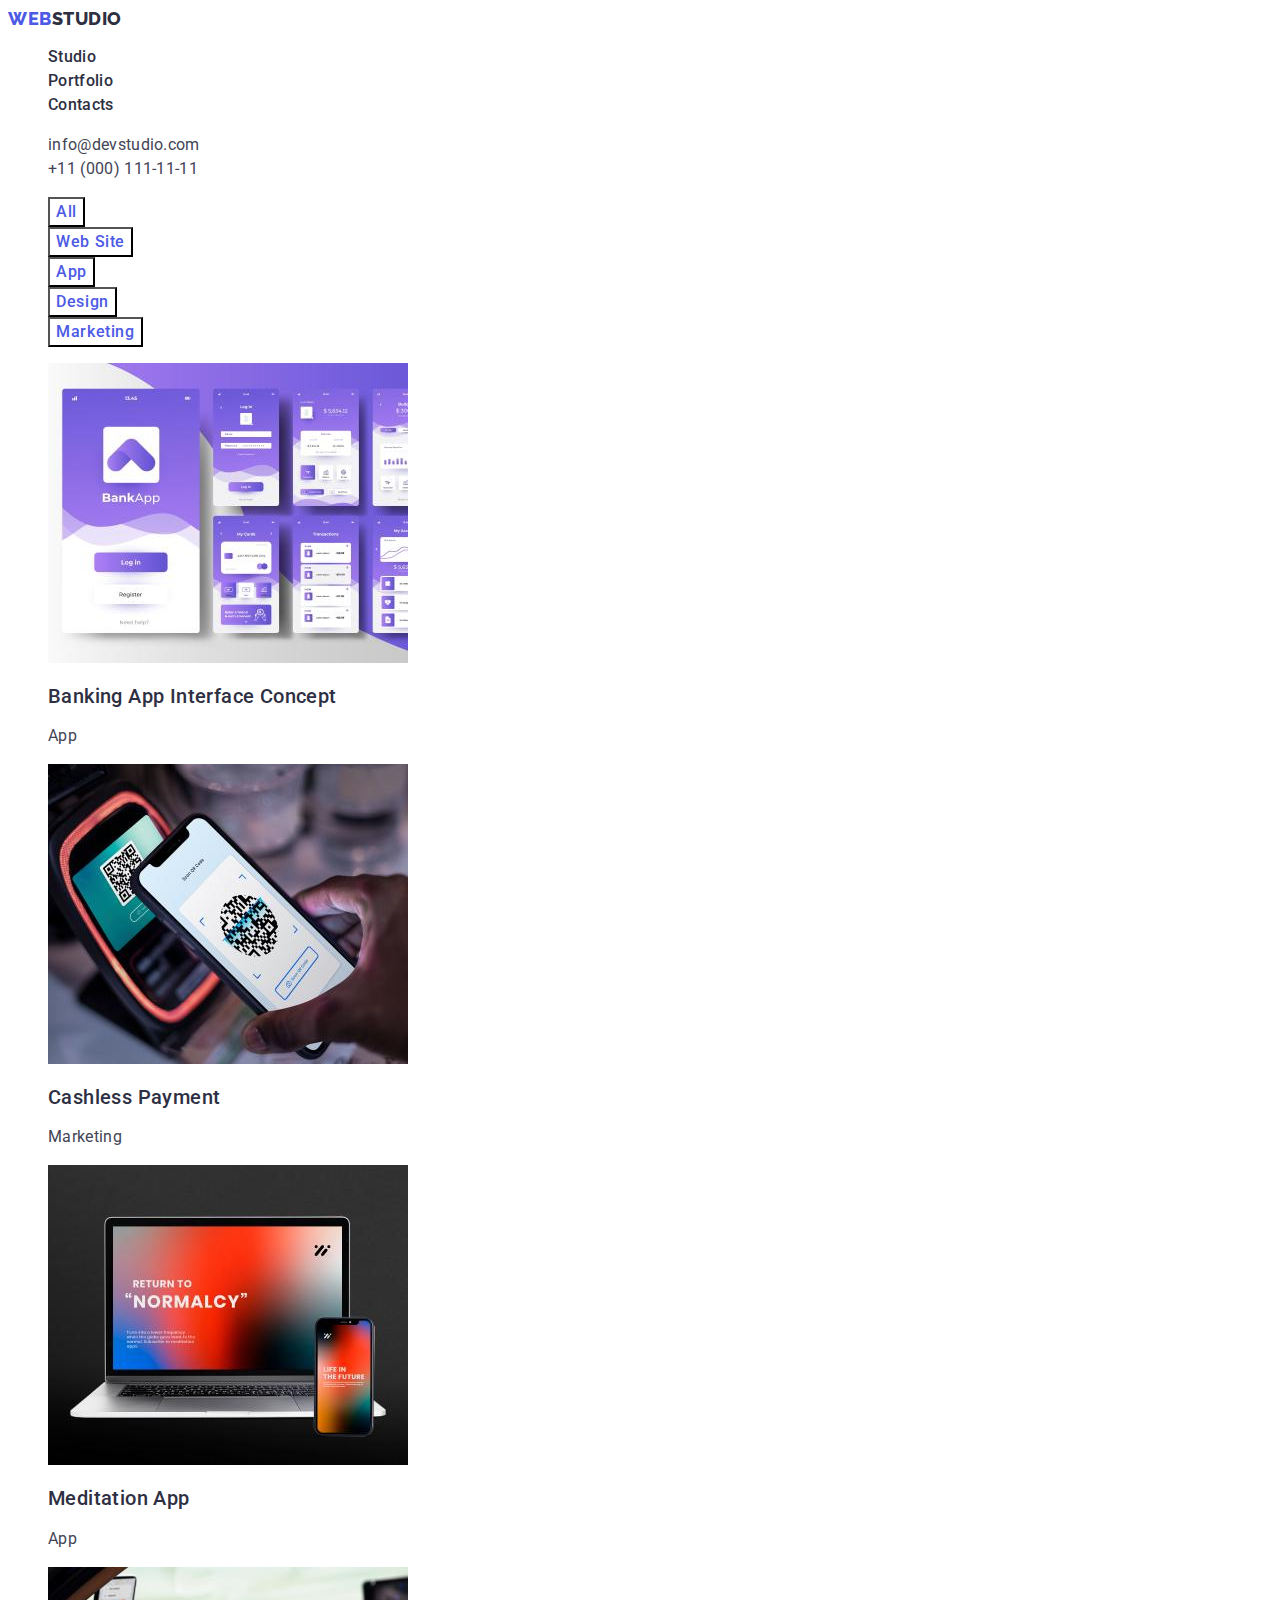
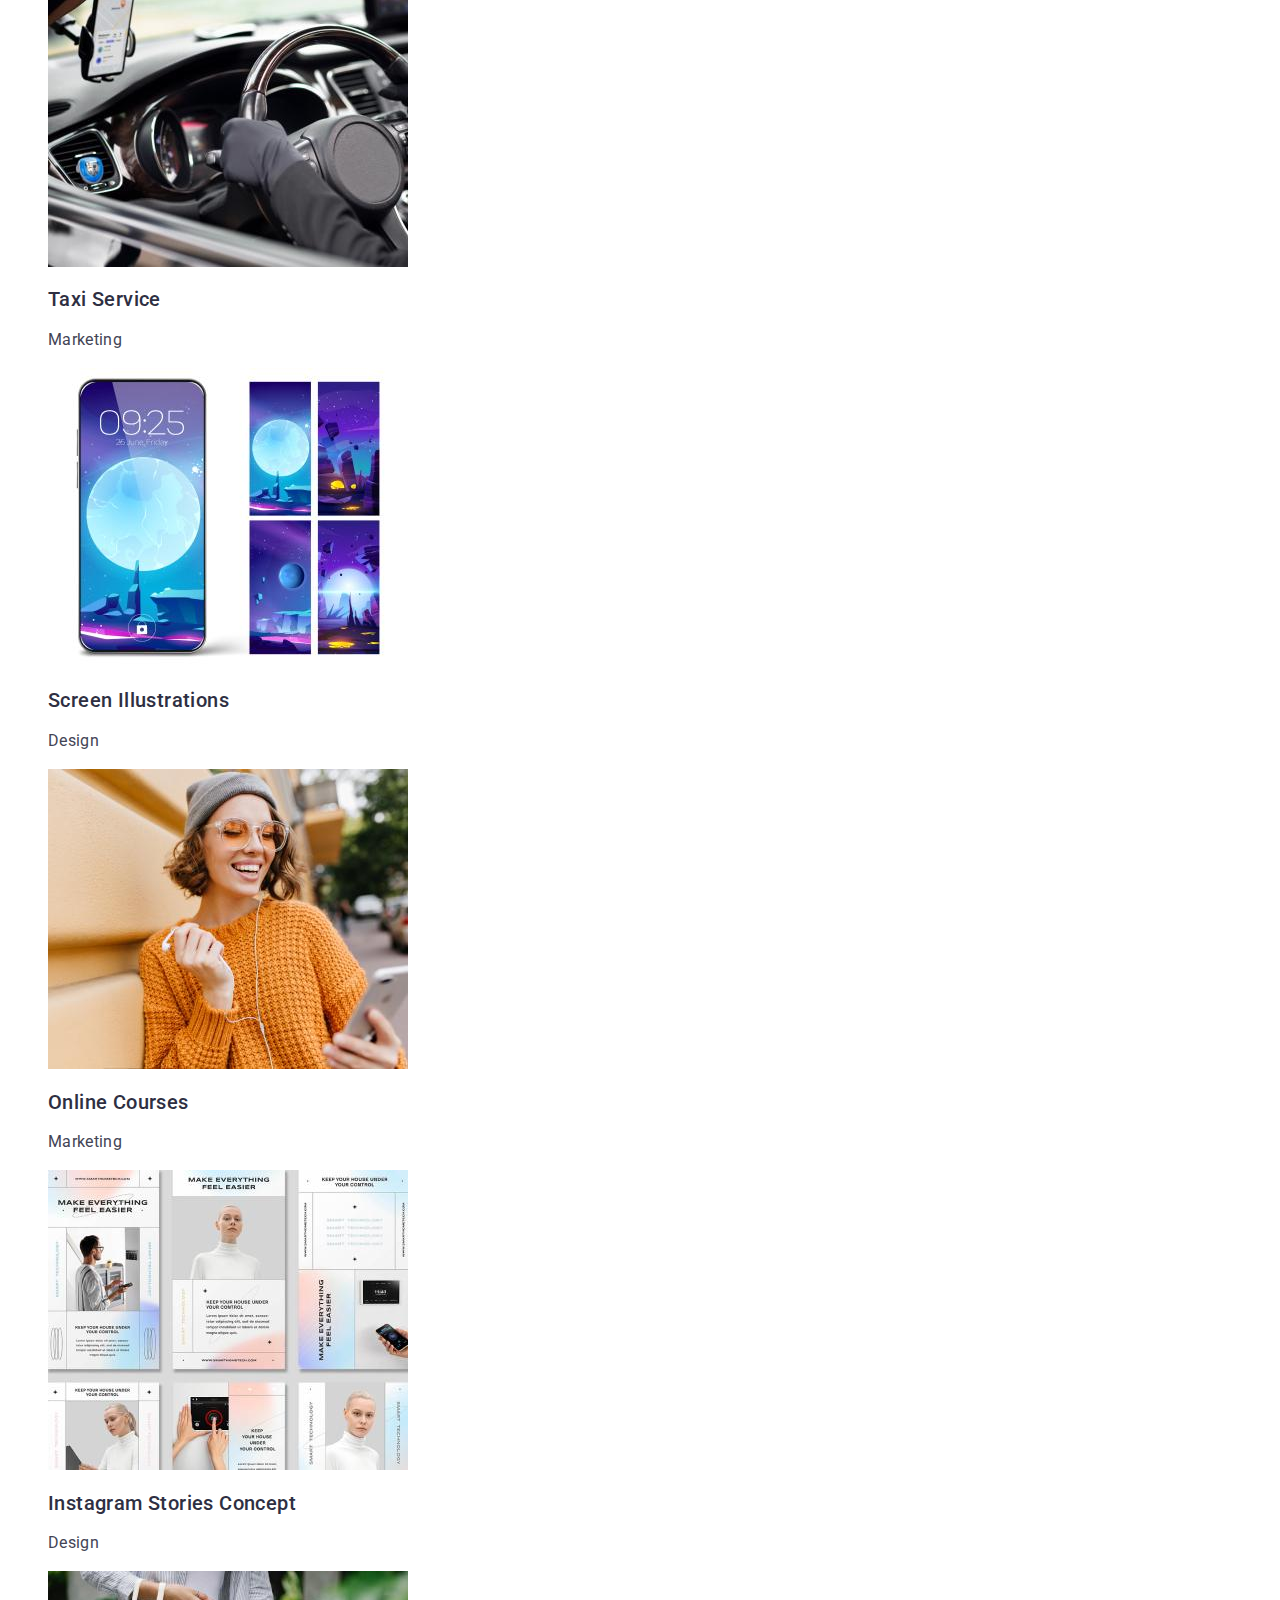
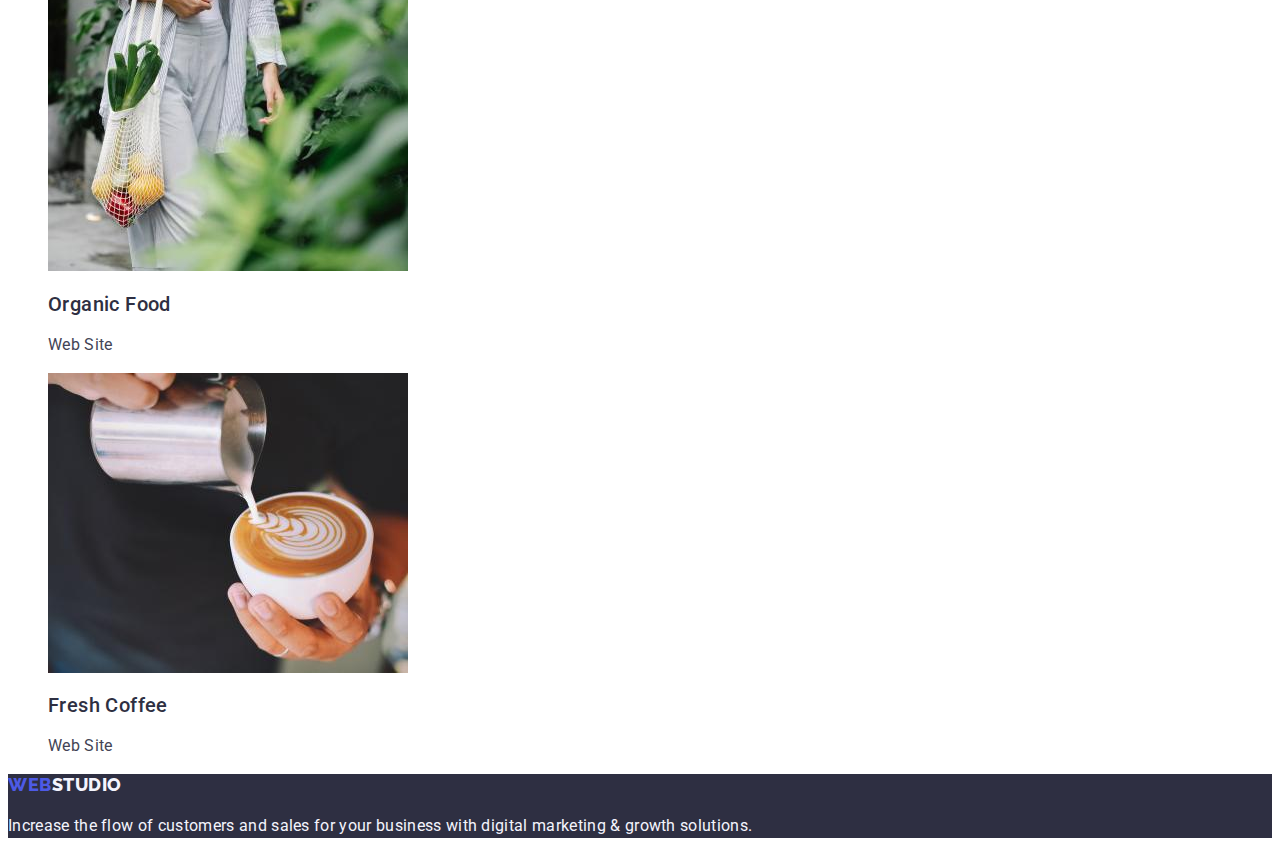
==== portfolio.html @ b43d823f "z" ====
<!DOCTYPE html>
<html lang="en">
  <head>
    <meta charset="UTF-8" />
    <meta http-equiv="X-UA-Compatible" content="IE=edge" />
    <meta name="viewport" content="width=device-width, initial-scale=1.0" />
    <link rel="preconnect" href="https://fonts.googleapis.com" />
    <link rel="preconnect" href="https://fonts.gstatic.com" crossorigin />
    <link
      href="https://fonts.googleapis.com/css2?family=Raleway:wght@800&family=Roboto:wght@400;500;700;900&display=swap"
      rel="stylesheet"/>
    <title>WebStudio</title>
    <link rel="stylesheet" href="./css/styles.css" />
  </head>

  <body>
    <header class="header">
      <nav class="header-navigat">
        <a href="./index.html" class="header-logo link">Web<span>Studio</span>
        </a>
        <ul class="list">
          <li class="header-menu-item list">
            <a class="header-menu-link link" href="./index.html">Studio</a>
          </li>
  
          <li class="header-menu-item list">
            <a class="header-menu-link link" href="./portfolio.html">Portfolio</a>
          </li>
          <li class="header-menu-item list">
            <a class="header-menu-link link" href="contacts">Contacts</a>
          </li>
        </ul>
      </nav>
      <address class="header-cont">
        <ul class="header-contakt list">
          <li class="header-cont list">
            <a class="header-cont-link link" href="mailto:info@devstudio.com">info@devstudio.com</a>
          </li>
          <li class="header-cont list">
            <a class="header-cont-link link" href="tel:+110001111111">+11 (000) 111-11-11</a>
          </li>
        </ul>
      </address>
    </header>

    <main>
      <section class="list">
        <h1 hidden>portfolio</h1>
       
          <ul class="list-btn">
            <li class="list">
              <button type="button" class="portfolio-btn">All</button>
            </li>
            <li class="list">
              <button type="button" class="portfolio-btn">Web Site</button>
            </li>
            <li class="list">
              <button type="button" class="portfolio-btn">App</button>
            </li>
            <li class="list">
              <button type="button" class="portfolio-btn">Design</button>
            </li>
            <li class="list">
              <button type="button" class="portfolio-btn">Marketing</button>
            </li>
          </ul>
   

        <ul class="list">
          <li class="list-portfol">
            <a class="link" href="" >
            <img
              src="./images/img1.jpg"
              alt="programm interfese"
              width="360"
              height="300"
            />
            <h2 class="title-list-subtitle">Banking App Interface Concept</h2>
            <p class="title-item-text">App</p>
            </a>
          </li>

          <li class="list-portfol">
            <a class="link" href="">
            <img
              src="./images/img2.jpg"
              alt="telefon"
              width="360"
              height="300"
            />
            <h2 class="title-list-subtitle">Cashless Payment</h2>
            <p class="title-item-text">Marketing</p>
            </a>
          </li>

          <li class="list-portfol">
            <a class="link" href="">
            <img
              src="./images/img3.jpg"
              alt="notebook"
              width="360"
              height="300"
            />
            <h2 class="title-list-subtitle">Meditation App</h2>
            <p class="title-item-text">App</p>
            </a>
          </li>

          <li class="list-portfol">
            <a href="" class="link">
            <img
              src="./images/img4.jpg"
              alt="salon avto"
              width="360"
              height="300"
            />
            <h2 class="title-list-subtitle">Taxi Service</h2>
            <p class="title-item-text">Marketing</p>
            </a>
          </li>

          <li class="list-portfol">
            <a href="" class="link">
            <img
              src="./images/img5.jpg"
              alt="telefon"
              width="360"
              height="300"
            />
            <h2 class="title-list-subtitle">Screen Illustrations</h2>
            <p class="title-item-text">Design</p>
            </a>
          </li>

          <li class="list-portfol">
            <a href="" class="link">
            <img 
             src="./images/img6.jpg"
             alt="women"
             width="360"
             height="300"
             />
            <h2 class="title-list-subtitle">Online Courses</h2>
            <p class="title-item-text">Marketing</p>
            </a>
          </li>

          <li class="list-portfol">
            <a href="" class="link">
            <img
              src="./images/img7.jpg"
              alt="projekt"
              width="360"
              height="300"
            />
            <h2 class="title-list-subtitle">Instagram Stories Concept</h2>
            <p class="title-item-text">Design</p>
            </a>
          </li>

          <li class="list-portfol">
            <a href="" class="link">
            <img 
             src="./images/img8.jpg" 
             alt="women" 
             width="360" 
             height="300"
            />
            <h2 class="title-list-subtitle">Organic Food</h2>
            <p class="title-item-text">Web Site</p>
            </a>
          </li>

          <li class="list-portfol">
            <a href="" class="link">
            <img 
             src="./images/img9.jpg"
             alt="kofe"
             width="360"
             height="300"
             />
            <h2 class="title-list-subtitle">Fresh Coffee</h2>
            <p class="title-item-text">Web Site</p>
            </a>
          </li>
        </ul>
      </section>
    </main>
    <footer class="footer">
      <a href="./index.html" class="footer-logo link"
        >Web<span>Studio</span>
      </a>
      <p class="footer-text">
        Increase the flow of customers and sales for your business with digital
        marketing & growth solutions.
      </p>
    </footer>
  </body>
</html>
---- css/styles.css ----
title {
  font-family: "Raleway", sans-serif;
}
body {
  font-family: "Roboto", sans-serif;
  color: #434455;
  background-color: #ffffff;
}
.link {
  text-decoration: none;
}
.list {
  list-style: none;
}

.header-cont {
font-style: normal;
}
.header-logo {
  font-family: "Raleway", sans-serif;
  font-weight: 800;
  font-size: 18px;
  line-height: 1.17;
  letter-spacing: 0.03em;
  text-transform: uppercase;
  color: #4d5ae5;
}
.header-logo span {
  font-family: "Raleway", sans-serif;

  font-weight: 800;
  font-size: 18px;
  line-height: 1.17;
  letter-spacing: 0.03em;
  text-transform: uppercase;
  color: #2e2f42;
}

.header-menu-link {
  font-weight: 500;
  font-size: 16px;
  line-height: 1.5;
  color: #2e2f42;
  letter-spacing: 0.02em;
}

.header-cont-link {
  font-style:normal;
  font-size: 16px;
  line-height: 1.5;
  letter-spacing: 0.02em;
  color: #434455;
}
.header-menu-link:hover,
.header-menu-link:focus {
  color: #404bbf;
}
.header-cont-link:hover,
.header-cont-link:focus {
  color: #404bbf;
}

.hero {
  background-color: #2e2f42;
}
.hero-title {
  font-weight: 700;
  font-size: 56px;
  line-height: 1.07;
  letter-spacing: 0.02em;
  text-align: center;
  letter-spacing: 0.02em;

  color: #ffffff;
}
.hero-btn {
  font-family: "Roboto", sans-serif;
  font-weight: 500;
  font-size: 16px;
  line-height: 1.5;
  letter-spacing: 0.04em;
  color: #ffffff;
  background: #4d5ae5;
  cursor: pointer;
}

.hero-btn:hover,
.hero-btn:focus {
  background: #404bbf;
}

.portfolio-btn {
font-family: "Roboto", sans-serif;
  font-weight: 500;
  font-size: 16px;
  line-height: 1.5;
  letter-spacing: 0.04em;
  color: #4d5ae5;
  background: #ffffff;
  cursor: pointer;
}
.portfolio-btn:hover, 
.portfolio-btn:focus {
background: #404BBF;
}


 
.title-list-subtitle {
  background-color: #ffffff;
  font-weight: 500;
  font-size: 20px;
  line-height: 1.2;
  letter-spacing: 0.02em;
  color: #2e2f42;
}

.item-team {
  line-height: 1.5;
  letter-spacing: 0.02em;
  background-color: #f4f4fd;
}
.title-item-text {
  font-size: 16px;
  line-height: 1.5;
  letter-spacing: 0.02em;

  color: #434455;
}
.fon {
  background-color: #ffffff;
}
.item-title {
  font-weight: 700;
  font-size: 36px;
  line-height: 1.11;

  text-align: center;
  letter-spacing: 0.02em;
  text-transform: capitalize;
  color: #2e2f42;
}

.footer {
  line-height: 1.5;
  background-color: #2e2f42;
}
.footer-logo {
  font-family: "Raleway", sans-serif;
  font-weight: 800;
  font-size: 18px;
  line-height: 1.17;
  letter-spacing: 0.03em;
  text-transform: uppercase;
  color: #4d5ae5;
}

.footer-logo span {
  font-family: "Raleway", sans-serif;
  font-weight: 800;
  font-size: 18px;
  line-height: 1.17;
  letter-spacing: 0.03em;
  text-transform: uppercase;
  color: #f4f4fd;
}
.footer-text {
  font-family: "Roboto", sans-serif;
  font-size: 16px;
  line-height: 1, 50;
  letter-spacing: 0.02em;
  color: #f4f4fd;
}
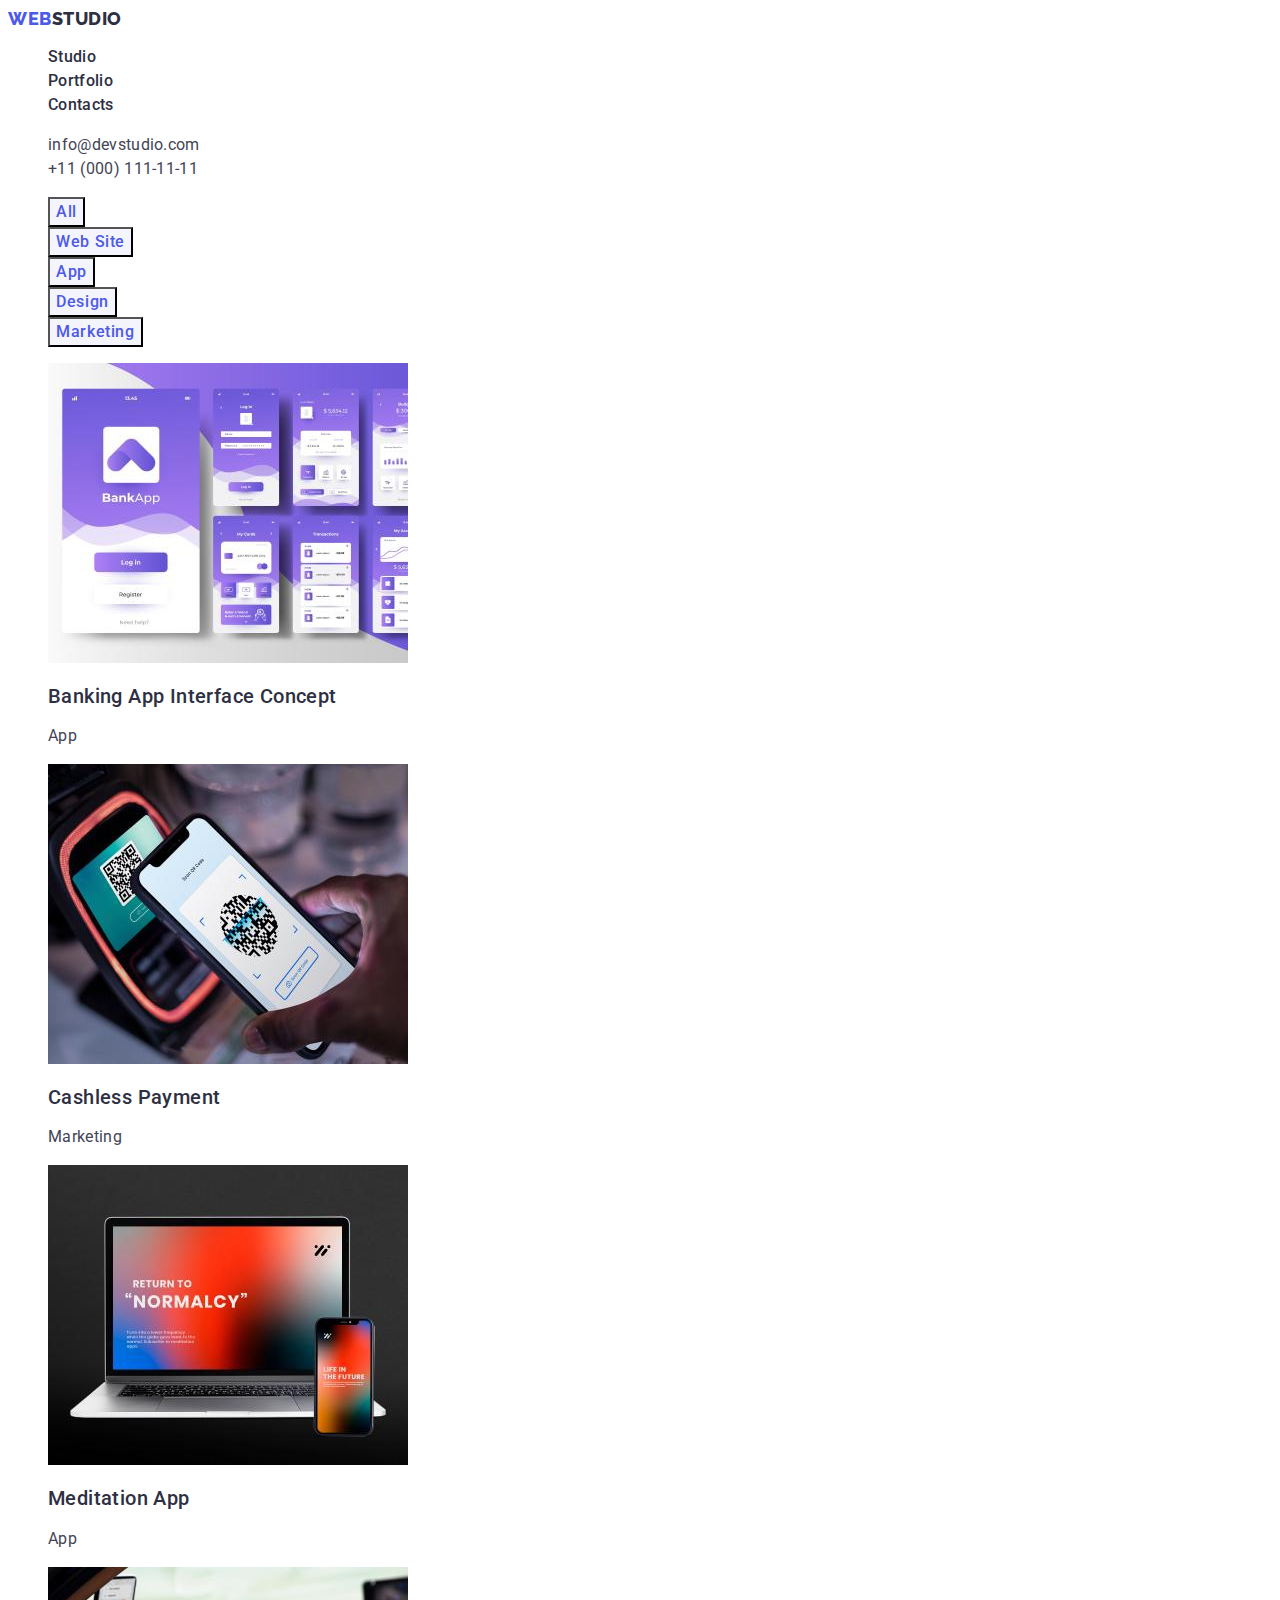
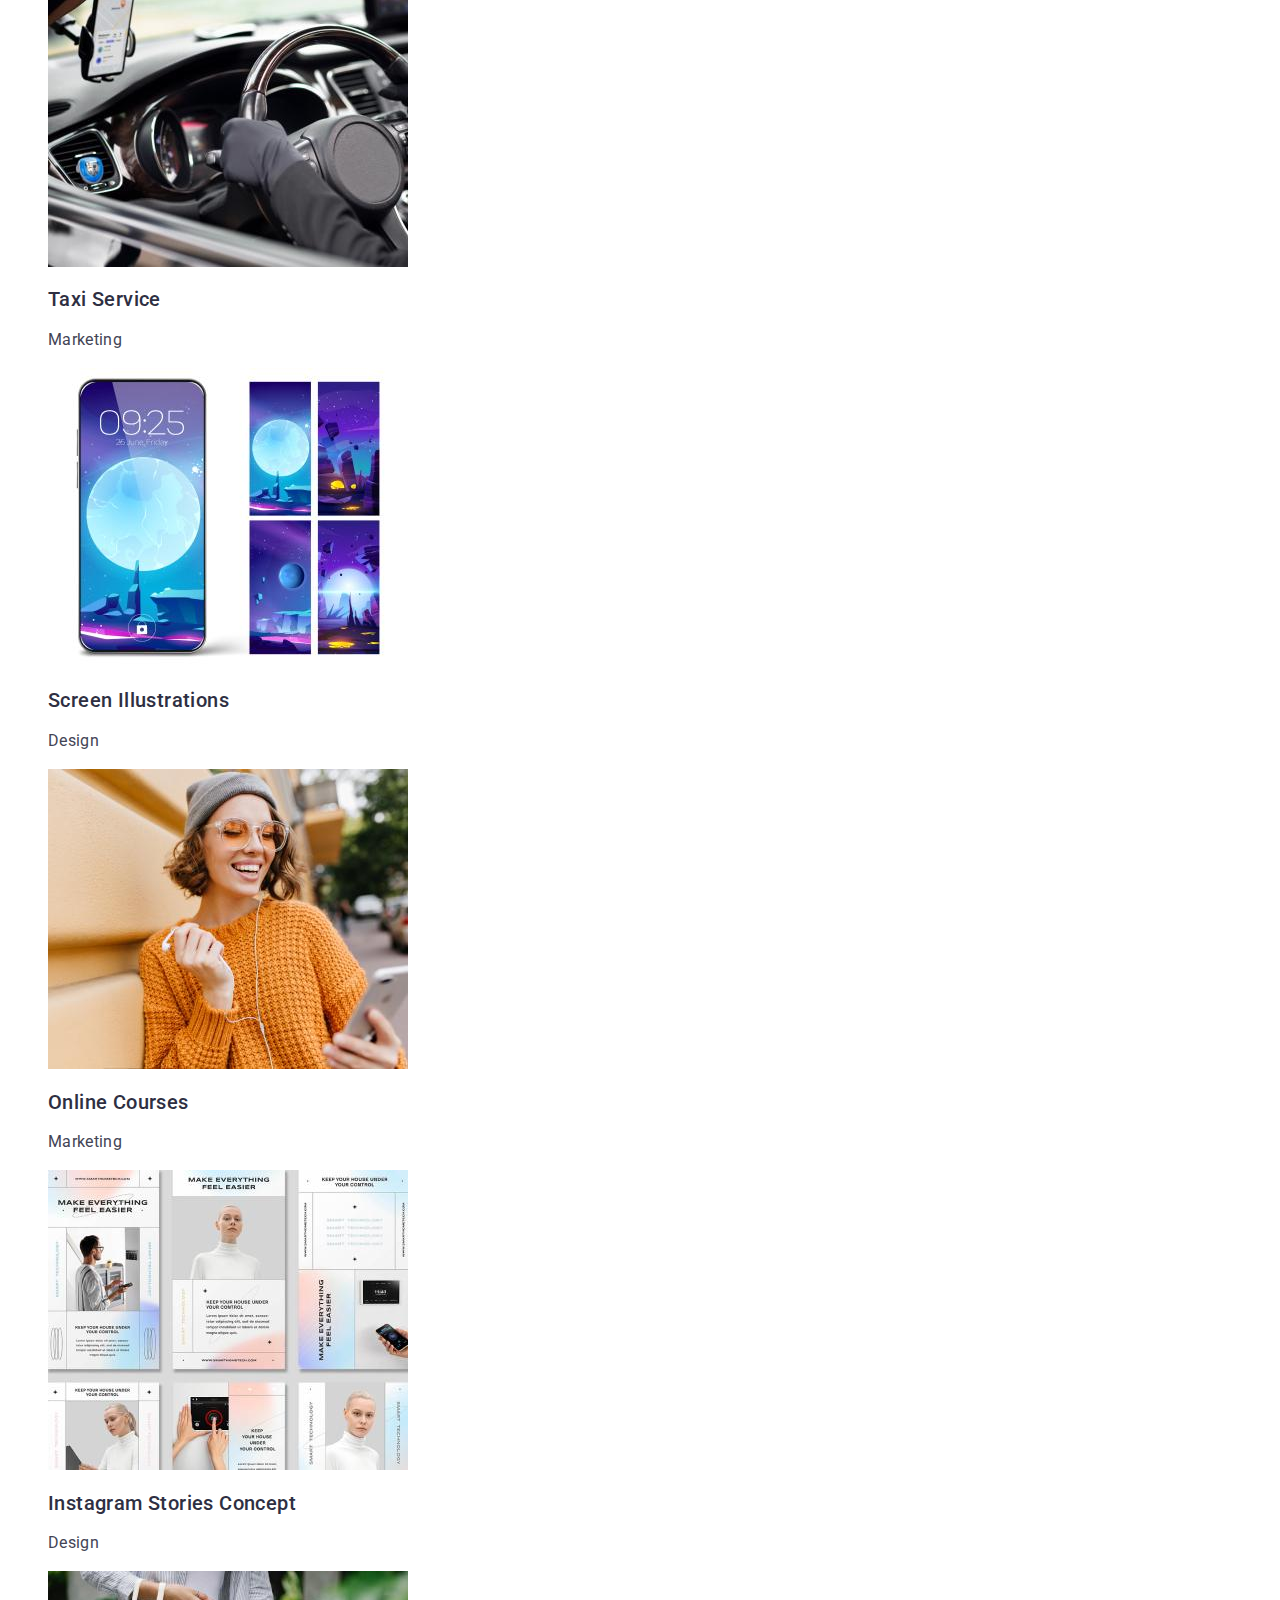
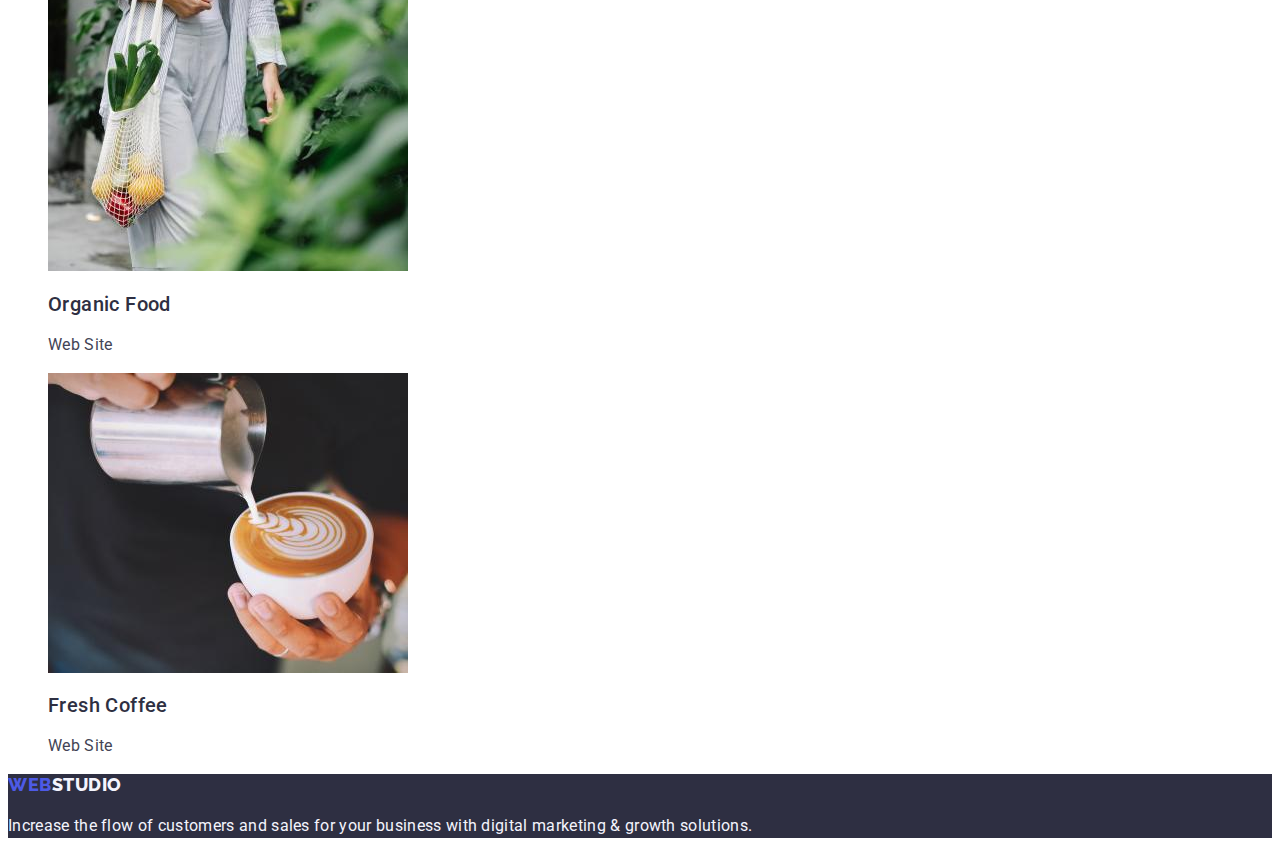
==== commit c12dff9a: "33" ====
--- a/portfolio.html
+++ b/portfolio.html
@@ -9,38 +9,39 @@
     <link
       href="https://fonts.googleapis.com/css2?family=Raleway:wght@800&family=Roboto:wght@400;500;700;900&display=swap"
       rel="stylesheet"/>
-    <title>WebStudio</title>
-    <link rel="stylesheet" href="./css/styles.css" />
-  </head>
-
-  <body>
-    <header class="header">
-      <nav class="header-navigat">
-        <a href="./index.html" class="header-logo link">Web<span>Studio</span>
-        </a>
-        <ul class="list">
-          <li class="header-menu-item list">
-            <a class="header-menu-link link" href="./index.html">Studio</a>
-          </li>
-  
-          <li class="header-menu-item list">
-            <a class="header-menu-link link" href="./portfolio.html">Portfolio</a>
-          </li>
-          <li class="header-menu-item list">
-            <a class="header-menu-link link" href="contacts">Contacts</a>
-          </li>
-        </ul>
-      </nav>
-      <address class="header-cont">
-        <ul class="header-contakt list">
-          <li class="header-cont list">
-            <a class="header-cont-link link" href="mailto:info@devstudio.com">info@devstudio.com</a>
-          </li>
-          <li class="header-cont list">
-            <a class="header-cont-link link" href="tel:+110001111111">+11 (000) 111-11-11</a>
-          </li>
-        </ul>
-      </address>
+    
+      <title>WebStudio</title>
+      <link rel="stylesheet" href="./css/styles.css" />
+      </head>
+      
+      <body>
+        <header class="header">
+          <nav class="header-navigat">
+            <a href="./index.html" class="header-logo link">Web<span>Studio</span>
+            </a>
+            <ul class="list">
+              <li class="header-menu-item list">
+                <a class="header-menu-link link" href="./index.html">Studio</a>
+              </li>
+      
+              <li class="header-menu-item list">
+                <a class="header-menu-link link" href="./portfolio.html">Portfolio</a>
+              </li>
+              <li class="header-menu-item list">
+                <a class="header-menu-link link" href="/">Contacts</a>
+              </li>
+            </ul>
+          </nav>
+          <address class="header-cont">
+            <ul class="header-contakt list">
+              <li class="header-cont list">
+                <a class="header-cont-link link" href="mailto:info@devstudio.com">info@devstudio.com</a>
+              </li>
+              <li class="header-cont list">
+                <a class="header-cont-link link" href="tel:+110001111111">+11 (000) 111-11-11</a>
+              </li>
+            </ul>
+          </address>
     </header>
 
     <main>
--- a/css/styles.css
+++ b/css/styles.css
@@ -96,12 +96,13 @@
   line-height: 1.5;
   letter-spacing: 0.04em;
   color: #4d5ae5;
-  background: #ffffff;
+  background: #F4F4FD;
   cursor: pointer;
 }
 .portfolio-btn:hover, 
 .portfolio-btn:focus {
 background: #404BBF;
+color: #FFFFFF;
 }
 
 
